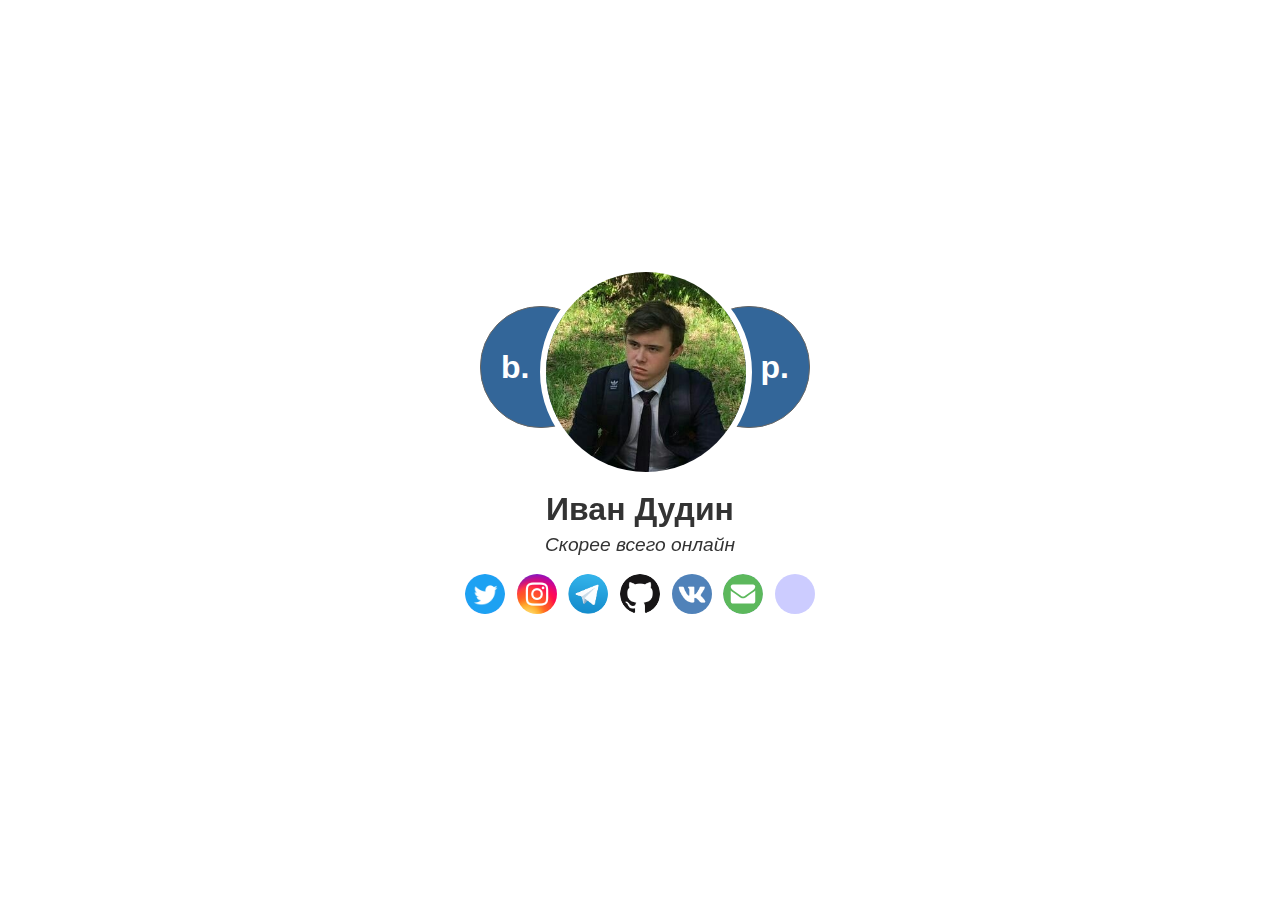
==== vandud.ru/index.html @ e9dd197c "it's ok" ====
<!DOCTYPE html>
<html lang="ru">
<head>
    <meta charset="UTF-8">
    <title>vandud</title>
    <link rel="stylesheet" href="styles/style-index.css">
    <link rel="stylesheet" href="styles/style-reset.css">
</head>
<body>
  <div id="main_wrap">
    <div id="menu_and_avatar">
      <a href="#" id="blog">b.</a>
      <img src="img/vandud.jpg" id="avatar"></img>
      <a href="#" id="projects">p.</a>
    </div>
    <h1 id="name">Иван Дудин</h1>
    <h3 id="status">Скорее всего онлайн</h3>
    <div id="links">
      <a href="https://twitter.com/drvandud" class="links" id="twitter"></a>
      <a href="https://www.instagram.com/van.dud/" class="links" id="instagram"></a>
      <a href="https://t.me/vandud" class="links" id="telegram"></a>
      <a href="https://github.com/vandud" class="links" id="github"></a>
      <a href="https://vk.com/nigamazafaka_vandudzdes_zdesvse" class="links" id="vk"></a>
      <a href="mailto:vandud@vandud.ru" class="links" id="mail"></a>
      
      <a href="#" class="links" id="facebook"></a>
    </div>
  </div>
</body>
</html>
---- vandud.ru/styles/style-index.css ----
html {
  width: 100%;
  height: 100%;
}

body {
  width: 100%;
  height: 100%;
  position: fixed;
  top: 0;
  left: 0;
  display: flex;
  align-items: center;
  align-content: center;
  justify-content: center;
  overflow: auto;
}

#main_wrap {
  display: block;
}

#menu_and_avatar {
  width: 500px;
  height: 212px;
  margin: auto;
  position: relative;
}

#blog {
  width: 100px;
  height: 120px;
  display: block;
  position: absolute;
  top: 40px;
  left: 90px;
  z-index: 9;

  text-align: left;
  line-height: 120px;
  padding-left: 20px;
  text-decoration: none;
  color: #fff;
  font-size: 2em;
  font-family: sans-serif;
  font-weight: bold;

  background-color: #369;
  border-width: 1px;
  border-style: solid;
  border-color: #666;
  border-radius: 60px;

  transition: width 1s, left 1s;
}

#blog:hover {
  width: 180px;
  left: 30px;
}

#avatar {
  width: 200px;
  height: 200px;
  display: block;
  position: absolute;
  left: 50%;
  margin-left: -100px;
  z-index: 10;

  border-width: 6px;
  border-style: solid;
  border-color: #fff;
  border-radius: 50%;
}

#projects {
  width: 100px;
  height: 120px;
  display: block;
  position: absolute;
  top: 40px;
  right: 80px;
  z-index: 9;

  text-align: right;
  line-height: 120px;
  padding-right: 20px;
  text-decoration: none;
  color: #fff;
  font-size: 2em;
  font-family: sans-serif;
  font-weight: bold;

  background-color: #369;
  border-width: 1px;
  border-style: solid;
  border-color: #666;
  border-radius: 60px;

  transition: width 1s, right 1s;
}

#projects:hover {
  width: 180px;
  right: 30px;
}

#name {
  font-size: 2em;
  font-weight: bold;
  text-align: center;
  font-family: sans-serif;
  color: #333;
  width: 300px;
  margin: auto;
  margin-top: 15px;
  margin-bottom: 10px;
}

#status {
  font-size: 1.2em;
  text-align: center;
  font-family: sans-serif;
  color: #333;
  font-style: oblique;
  width: 300px;
  margin: auto;
}

#links {
  width: 350px;
  display: flex;
  flex-direction: row;
  justify-content: space-between;
  margin: 20px auto;
}

.links {
  width: 40px;
  height: 40px;
  border-radius: 50%;

  background-color: #ccf;
}

#twitter {
  background-image: url(../logo/twitter.png);
  background-size: contain;
}

#vk {
  background-image: url(../logo/vk.png);
  background-size: contain;
}

#instagram {
  background-image: url(../logo/instagram.png);
  background-size: contain;
}

#telegram {
  background-image: url(../logo/telegram.png);
  background-size: 120%;
  background-position: center;
}

#github {
  background-color: white;
  background-image: url(../logo/github.png);
  background-size: contain;
}

#mail {
  background-image: url(../logo/mail.svg);
  background-size: contain;
}
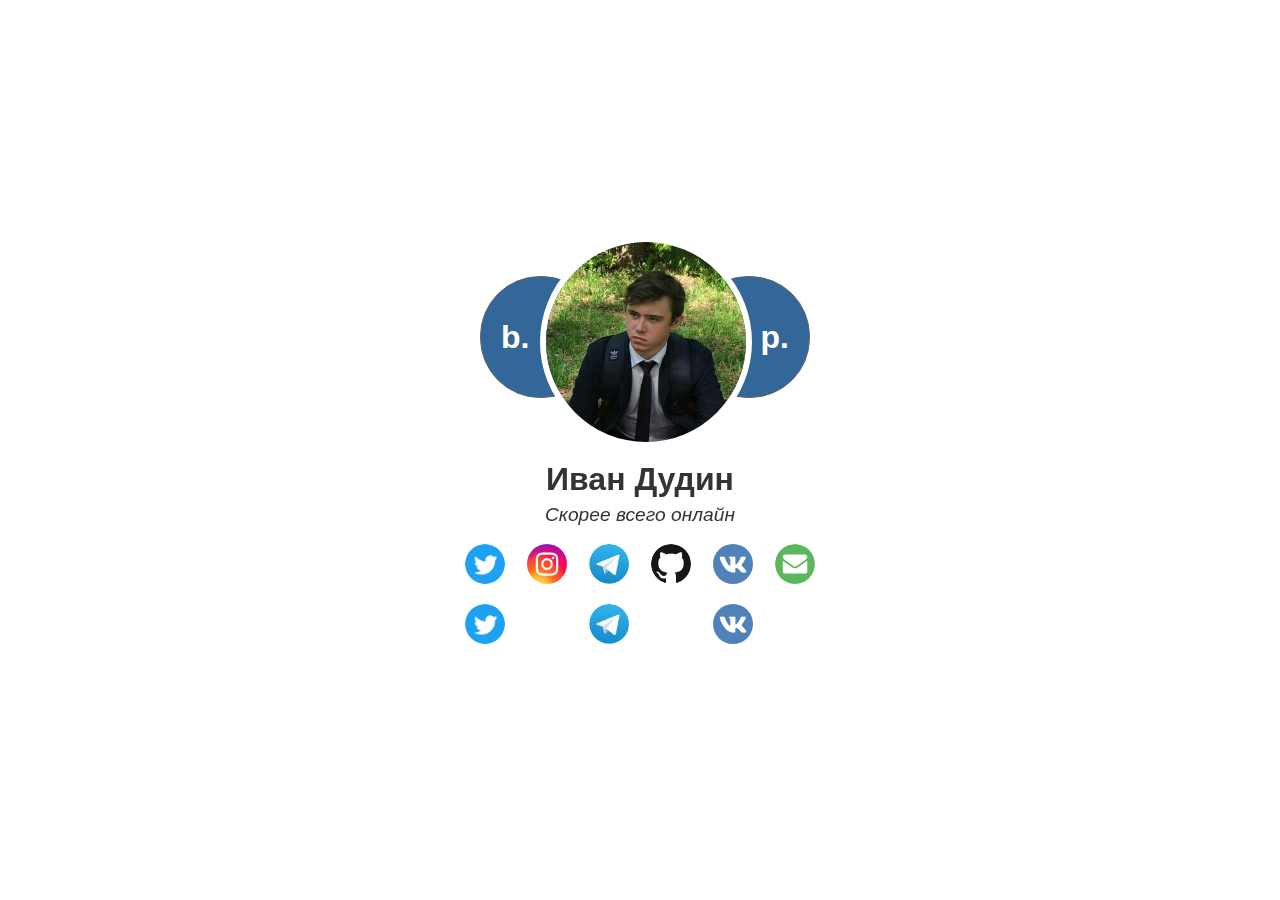
==== commit 8e5b1435: "it's ok" ====
--- a/vandud.ru/index.html
+++ b/vandud.ru/index.html
@@ -9,21 +9,27 @@
 <body>
   <div id="main_wrap">
     <div id="menu_and_avatar">
-      <a href="#" id="blog">b.</a>
+      <a href="https://b.vandud.ru/" id="blog">b.</a>
       <img src="img/vandud.jpg" id="avatar"></img>
-      <a href="#" id="projects">p.</a>
+      <a href="https://p.vandud.ru/" id="projects">p.</a>
     </div>
     <h1 id="name">Иван Дудин</h1>
     <h3 id="status">Скорее всего онлайн</h3>
-    <div id="links">
-      <a href="https://twitter.com/drvandud" class="links" id="twitter"></a>
-      <a href="https://www.instagram.com/van.dud/" class="links" id="instagram"></a>
-      <a href="https://t.me/vandud" class="links" id="telegram"></a>
-      <a href="https://github.com/vandud" class="links" id="github"></a>
-      <a href="https://vk.com/nigamazafaka_vandudzdes_zdesvse" class="links" id="vk"></a>
-      <a href="mailto:vandud@vandud.ru" class="links" id="mail"></a>
-      
-      <a href="#" class="links" id="facebook"></a>
+    <div class="links">
+      <a href="https://twitter.com/drvandud" class="link" id="twitter"></a>
+      <a href="https://www.instagram.com/van.dud/" class="link" id="instagram"></a>
+      <a href="https://t.me/vandud" class="link" id="telegram"></a>
+      <a href="https://github.com/vandud" class="link" id="github"></a>
+      <a href="https://vk.com/nigamazafaka_vandudzdes_zdesvse" class="link" id="vk"></a>
+      <a href="mailto:vandud@vandud.ru" class="link" id="mail"></a>
+    </div>
+    <div class="links">
+      <a href="https://twitter.com/totsamyjvandud" class="link" id="twitter"></a>
+      <a href="" class="link"></a>
+      <a href="https://t.me/tot-samyj-vandud" class="link" id="telegram"></a>
+      <a href="" class="link"></a>
+      <a href="https://vk.com/nigamazafaka_vandudzdes_zdesvse" class="link" id="vk"></a>
+      <a href="" class="link"></a>
     </div>
   </div>
 </body>
--- a/vandud.ru/styles/style-index.css
+++ b/vandud.ru/styles/style-index.css
@@ -128,7 +128,7 @@
   margin: auto;
 }
 
-#links {
+.links {
   width: 350px;
   display: flex;
   flex-direction: row;
@@ -136,12 +136,10 @@
   margin: 20px auto;
 }
 
-.links {
+.link {
   width: 40px;
   height: 40px;
   border-radius: 50%;
-
-  background-color: #ccf;
 }
 
 #twitter {
